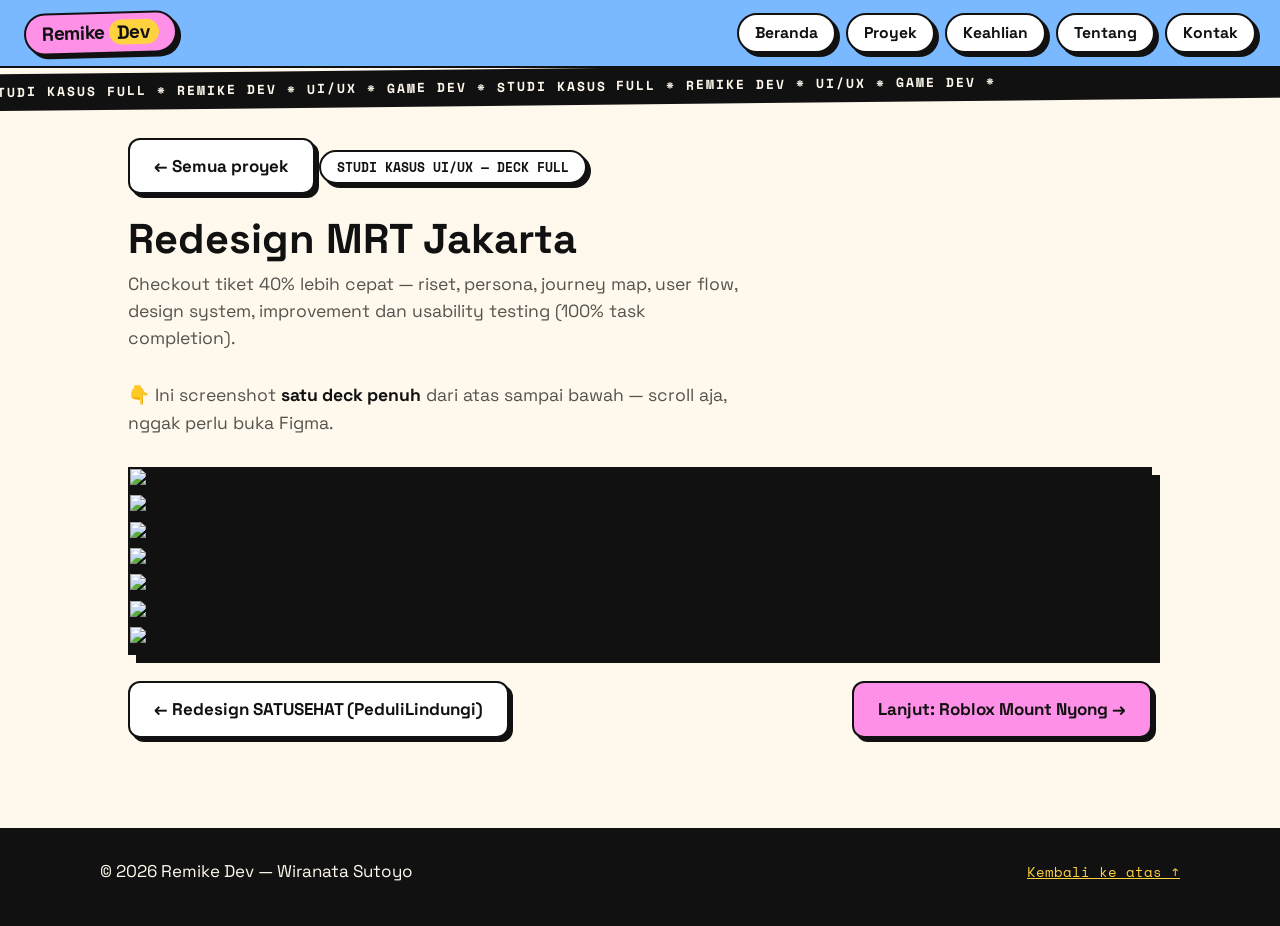
==== kasus-mrt.html @ 112d9941 "Halaman studi kasus full (screenshot deck) + tombol kartu ke halaman lokal" ====
<!DOCTYPE html>
<html lang="id">
<head>
<meta charset="UTF-8">
<meta name="viewport" content="width=device-width, initial-scale=1.0">
<title>Redesign MRT Jakarta — Studi Kasus Full | Remike Dev</title>
<meta name="description" content="Portofolio Wiranata Sutoyo (Remike Dev): UI/UX designer dan game/web developer. Studi kasus redesign SATUSEHAT & MRT Jakarta, game Roblox Mount Nyong (156 rb+ visits), dan Kirax Spoof untuk Roblox Studio.">
<link rel="preconnect" href="https://fonts.googleapis.com">
<link rel="preconnect" href="https://fonts.gstatic.com" crossorigin>
<link href="https://fonts.googleapis.com/css2?family=Space+Grotesk:wght@500;700&family=Space+Mono:wght@400;700&family=Caveat:wght@600&display=swap" rel="stylesheet">
<link rel="stylesheet" href="style.css">
</head>
<body>
<header class="site-header">
  <a class="brand" href="index.html">Remike<span>Dev</span></a>
  <nav class="site-nav" aria-label="Navigasi utama">
    <a href="index.html">Beranda</a>
    <a href="index.html#proyek">Proyek</a>
    <a href="index.html#keahlian">Keahlian</a>
    <a href="index.html#tentang">Tentang</a>
    <a href="index.html#kontak">Kontak</a>
  </nav>
</header>
<div class="tape" aria-hidden="true"><span>Studi kasus full * Remike Dev * UI/UX * Game Dev * Studi kasus full * Remike Dev * UI/UX * Game Dev *</span></div>
<main class="kasus-wrap">
  <div class="kasus-head">
    <a class="btn btn-ghost" href="index.html#proyek">← Semua proyek</a>
    <p class="hero-kicker" style="margin-top:18px">STUDI KASUS UI/UX — DECK FULL</p>
    <h1>Redesign MRT Jakarta</h1>
    <p class="hero-sub">Checkout tiket 40% lebih cepat — riset, persona, journey map, user flow, design system, improvement dan usability testing (100% task completion).</p>
    <p class="hero-sub">👇 Ini screenshot <strong>satu deck penuh</strong> dari atas sampai bawah — scroll aja, nggak perlu buka Figma.</p>
  </div>
  <div class="kasus-deck">
        <img src="img/kasus/mrt-01.webp" alt="Screenshot deck Redesign MRT Jakarta — bagian 1 dari 7"  decoding="async">
        <img src="img/kasus/mrt-02.webp" alt="Screenshot deck Redesign MRT Jakarta — bagian 2 dari 7" loading="lazy" decoding="async">
        <img src="img/kasus/mrt-03.webp" alt="Screenshot deck Redesign MRT Jakarta — bagian 3 dari 7" loading="lazy" decoding="async">
        <img src="img/kasus/mrt-04.webp" alt="Screenshot deck Redesign MRT Jakarta — bagian 4 dari 7" loading="lazy" decoding="async">
        <img src="img/kasus/mrt-05.webp" alt="Screenshot deck Redesign MRT Jakarta — bagian 5 dari 7" loading="lazy" decoding="async">
        <img src="img/kasus/mrt-06.webp" alt="Screenshot deck Redesign MRT Jakarta — bagian 6 dari 7" loading="lazy" decoding="async">
        <img src="img/kasus/mrt-07.webp" alt="Screenshot deck Redesign MRT Jakarta — bagian 7 dari 7" loading="lazy" decoding="async">
  </div>
  <nav class="kasus-nav" aria-label="Studi kasus lain">
    <a class="btn btn-ghost" href="kasus-satusehat.html">← Redesign SATUSEHAT (PeduliLindungi)</a>
    <a class="btn btn-primary" href="kasus-roblox.html">Lanjut: Roblox Mount Nyong →</a>
  </nav>
</main>
<footer class="site-footer">
  <div class="site-footer-inner">
    <p>© <span id="year">2026</span> Remike Dev — Wiranata Sutoyo</p>
    <p><a href="index.html#top">Kembali ke atas ↑</a></p>
  </div>
</footer>
</body>
</html>
---- style.css ----
/* Remike Dev portfolio — neo-brutalist cream style.
   Design system saved in ~/workspace/custom-skills/remike-web-style/ */

:root {
  --bg: #fff8ec;
  --ink: #111111;
  --surface: #ffffff;
  --yellow: #ffd23f;
  --pink: #ff90e8;
  --blue: #7ab8ff;
  --green: #4ade80;
  --orange: #ff7a45;
  --muted: #55534e;
  --border: 2px solid var(--ink);
  --shadow: 6px 6px 0 var(--ink);
  --shadow-sm: 4px 4px 0 var(--ink);
  --radius: 16px;
}

* { box-sizing: border-box; }
html { scroll-behavior: smooth; }

body {
  margin: 0;
  background: var(--bg);
  color: var(--ink);
  font-family: "Space Grotesk", "Segoe UI", system-ui, -apple-system, Arial, sans-serif;
  line-height: 1.55;
  font-size: 17px;
}

a { color: var(--ink); }
:focus-visible {
  outline: 3px solid var(--pink);
  outline-offset: 3px;
  border-radius: 4px;
}

code, .mono {
  font-family: "Space Mono", ui-monospace, SFMono-Regular, Menlo, monospace;
}

/* Header */
.site-header {
  position: sticky;
  top: 0;
  z-index: 10;
  display: flex;
  align-items: center;
  justify-content: space-between;
  gap: 16px;
  padding: 12px 24px;
  background: var(--surface);
  border-bottom: var(--border);
}
.brand {
  font-weight: 700;
  font-size: 1.2rem;
  text-decoration: none;
  letter-spacing: -0.02em;
  background: var(--pink);
  border: var(--border);
  border-radius: 999px;
  padding: 4px 16px;
  box-shadow: var(--shadow-sm);
  transform: rotate(-1.5deg);
}
.brand span { background: var(--yellow); border-radius: 999px; padding: 0 8px; margin-left: 4px; }
.site-nav { display: flex; gap: 20px; flex-wrap: wrap; }
.site-nav a {
  text-decoration: none;
  font-weight: 700;
  font-size: 0.98rem;
  padding: 6px 4px;
}
.site-nav a:hover { background: var(--yellow); border-radius: 6px; }

/* Marquee tape */
.tape {
  background: var(--ink);
  color: var(--bg);
  font-family: "Space Mono", ui-monospace, monospace;
  font-size: 0.8rem;
  font-weight: 700;
  letter-spacing: 0.14em;
  text-transform: uppercase;
  white-space: nowrap;
  overflow: hidden;
  padding: 8px 0;
  transform: rotate(-0.6deg) scale(1.02);
}
.tape span { display: inline-block; padding-right: 12px; }

main { max-width: 1080px; margin: 0 auto; padding: 0 24px; }

/* Hero */
.hero { padding: 64px 0 56px; }
.hero-kicker {
  display: inline-block;
  background: var(--surface);
  border: var(--border);
  border-radius: 999px;
  box-shadow: var(--shadow-sm);
  padding: 5px 16px;
  font-family: "Space Mono", ui-monospace, monospace;
  font-size: 0.82rem;
  font-weight: 700;
  margin: 0 0 22px;
}
.hero h1 {
  font-size: clamp(2.4rem, 6vw, 4.2rem);
  line-height: 1.02;
  letter-spacing: -0.03em;
  font-weight: 700;
  margin: 0 0 20px;
  max-width: 15ch;
}
.hl {
  background: var(--yellow);
  border: var(--border);
  border-radius: 10px;
  padding: 0 12px;
  display: inline-block;
  transform: rotate(-1deg);
  box-shadow: var(--shadow-sm);
}
.hero-sub { color: var(--muted); max-width: 56ch; margin: 0 0 30px; font-size: 1.1rem; }
.hero-sub strong { color: var(--ink); }

.hero-actions { display: flex; gap: 14px; flex-wrap: wrap; margin-bottom: 42px; }
.btn {
  display: inline-block;
  padding: 13px 24px;
  border-radius: 12px;
  font-weight: 700;
  text-decoration: none;
  border: var(--border);
  box-shadow: var(--shadow-sm);
  min-height: 50px;
  transition: transform 0.08s ease, box-shadow 0.08s ease;
}
.btn:hover { transform: translate(2px, 2px); box-shadow: 2px 2px 0 var(--ink); }
.btn-primary { background: var(--pink); }
.btn-ghost { background: var(--surface); }

.hero-stats { display: grid; grid-template-columns: repeat(3, 1fr); gap: 18px; margin: 0; }
.hero-stats div {
  border: var(--border);
  border-radius: var(--radius);
  box-shadow: var(--shadow);
  padding: 18px;
  background: var(--surface);
}
.hero-stats div:nth-child(1) { background: var(--blue); transform: rotate(-0.8deg); }
.hero-stats div:nth-child(2) { background: var(--yellow); }
.hero-stats div:nth-child(3) { background: var(--green); transform: rotate(0.8deg); }
.hero-stats dt {
  font-family: "Space Mono", ui-monospace, monospace;
  font-size: 0.75rem;
  font-weight: 700;
  text-transform: uppercase;
  letter-spacing: 0.08em;
}
.hero-stats dd { margin: 5px 0 0; font-weight: 700; font-size: 1.05rem; }

/* Sections */
.section { padding: 52px 0; }
.section h2 {
  font-size: clamp(1.9rem, 4.5vw, 2.7rem);
  letter-spacing: -0.02em;
  line-height: 1.05;
  margin: 0;
}
.section-sub {
  font-family: "Caveat", cursive;
  font-size: 1.55rem;
  color: var(--muted);
  transform: rotate(-1.2deg);
  display: inline-block;
  margin: 2px 0 26px 6px;
}
.section p { color: var(--muted); max-width: 64ch; }
.section p strong { color: var(--ink); }

/* Projects */
.project-list { display: grid; gap: 22px; }
.project {
  background: var(--surface);
  border: var(--border);
  border-radius: 20px;
  box-shadow: var(--shadow);
  padding: 26px;
}
.project-featured { background: var(--yellow); transform: rotate(-0.5deg); }
.project-head { display: flex; align-items: center; justify-content: space-between; gap: 12px; flex-wrap: wrap; }
.project h3 { margin: 0; font-size: 1.45rem; letter-spacing: -0.01em; }
.tag {
  background: var(--pink);
  border: var(--border);
  border-radius: 999px;
  padding: 3px 13px;
  font-size: 0.75rem;
  font-weight: 700;
  text-transform: uppercase;
  letter-spacing: 0.07em;
}
.project:nth-child(2) .tag { background: var(--blue); }
.project:nth-child(3) .tag { background: var(--green); }
.project p { color: var(--ink); opacity: 0.82; margin: 12px 0 0; }
.project-points { margin: 12px 0 0; padding-left: 20px; opacity: 0.9; }
.project-points li { margin: 6px 0; }
.project-points code { background: var(--surface); border: 1.5px solid var(--ink); padding: 0 6px; border-radius: 6px; font-size: 0.88em; }
.project-meta { font-weight: 700; opacity: 1 !important; font-family: "Space Mono", ui-monospace, monospace; font-size: 0.88rem; }
.project-link { display: inline-block; margin-top: 16px; font-weight: 700; background: var(--ink); color: var(--bg); text-decoration: none; padding: 9px 18px; border-radius: 10px; border: var(--border); box-shadow: var(--shadow-sm); }
.project-link:hover { background: var(--pink); color: var(--ink); }
.project-links { display: flex; flex-wrap: wrap; gap: 10px; margin-top: 16px; }
.project-links .project-link { margin-top: 0; }
.project-link.demo { background: var(--yellow); color: var(--ink); }
.project-link.demo:hover { background: var(--green); color: var(--ink); }

/* Skills */
.skill-grid { list-style: none; margin: 0; padding: 0; display: grid; grid-template-columns: repeat(2, 1fr); gap: 18px; }
.skill-grid li {
  background: var(--surface);
  border: var(--border);
  border-radius: var(--radius);
  box-shadow: var(--shadow);
  padding: 20px;
  display: flex;
  flex-direction: column;
  gap: 4px;
}
.skill-grid li:nth-child(odd) { transform: rotate(-0.5deg); }
.skill-grid li:nth-child(even) { transform: rotate(0.5deg); }
.skill-grid strong { font-size: 1.05rem; }
.skill-grid span { color: var(--muted); }

/* Footer */
.site-footer {
  background: var(--ink);
  color: var(--bg);
  padding: 30px 24px 42px;
  margin-top: 30px;
}
.site-footer-inner {
  max-width: 1080px;
  margin: 0 auto;
  display: flex;
  justify-content: space-between;
  gap: 12px;
  flex-wrap: wrap;
}
.site-footer p { margin: 0; }
.site-footer a { color: var(--yellow); font-family: "Space Mono", ui-monospace, monospace; font-size: 0.88rem; }

@media (max-width: 640px) {
  body { font-size: 16px; }
  .site-header { padding: 10px 16px; }
  .site-nav { gap: 12px; }
  main { padding: 0 16px; }
  .hero { padding: 44px 0 40px; }
  .hero-stats { grid-template-columns: 1fr; }
  .skill-grid { grid-template-columns: 1fr; }
  .project { padding: 20px; }
  .hero-actions .btn { flex: 1 1 auto; text-align: center; }
}

/* === Rombakan v2: gaya referensi (strip warna, pill, maskot, filter, grid) === */
:root { --navy: #16235c; --cyan: #56ccf2; }
.site-header { background: var(--blue); padding: 12px 24px; }
.site-nav { gap: 10px; }
.site-nav a {
  background: var(--surface);
  border: var(--border);
  border-radius: 999px;
  padding: 6px 16px;
  box-shadow: var(--shadow-sm);
}
.site-nav a:hover { background: var(--yellow); border-radius: 999px; }
.hero { display: grid; grid-template-columns: 1.15fr 0.85fr; gap: 40px; align-items: center; }
.name-block {
  display: inline-block;
  background: #2456e6;
  color: #fff;
  border: var(--border);
  border-radius: 14px;
  box-shadow: var(--shadow);
  padding: 2px 18px 6px;
  transform: rotate(-1.2deg);
  margin-top: 10px;
}
.role-pill {
  display: inline-block;
  background: var(--surface);
  border: var(--border);
  border-radius: 999px;
  box-shadow: var(--shadow-sm);
  padding: 9px 20px;
  font-family: "Space Mono", ui-monospace, monospace;
  font-weight: 700;
  font-size: 0.95rem;
  margin: 4px 0 18px;
}
.mascot-card { transform: rotate(2deg); }
.mascot-frame {
  position: relative;
  background: var(--blue);
  border: var(--border);
  border-radius: 22px;
  box-shadow: var(--shadow);
  padding: 14px;
}
.mascot-frame img {
  display: block;
  width: 100%;
  height: auto;
  background: var(--bg);
  border: var(--border);
  border-radius: 14px;
}
.mascot-sticker {
  position: absolute;
  left: 50%;
  bottom: -16px;
  transform: translateX(-50%) rotate(-3deg);
  background: var(--yellow);
  border: var(--border);
  border-radius: 10px;
  box-shadow: var(--shadow-sm);
  font-weight: 700;
  font-family: "Space Mono", ui-monospace, monospace;
  font-size: 0.9rem;
  padding: 7px 16px;
  white-space: nowrap;
}
.mascot-dot {
  position: absolute;
  top: -14px;
  right: -10px;
  width: 38px;
  height: 38px;
  background: var(--pink);
  border: var(--border);
  border-radius: 50%;
}
.filters { display: flex; flex-wrap: wrap; gap: 10px; margin: 20px 0 6px; }
.filters .chip {
  font: inherit;
  font-weight: 700;
  background: var(--surface);
  border: var(--border);
  border-radius: 999px;
  padding: 7px 18px;
  box-shadow: var(--shadow-sm);
  cursor: pointer;
}
.filters .chip:hover { background: var(--blue); }
.filters .chip.active { background: var(--ink); color: var(--bg); }
.project-count { font-family: "Space Mono", ui-monospace, monospace; font-size: 0.88rem; margin: 8px 0 18px; }
.project-list { grid-template-columns: repeat(auto-fill, minmax(325px, 1fr)); align-items: stretch; }
.project { display: flex; flex-direction: column; }
.project .project-links { margin-top: auto; padding-top: 16px; }
.project-featured { grid-column: span 2; }
.skills-band {
  background: var(--navy);
  border: var(--border);
  border-radius: 22px;
  box-shadow: var(--shadow);
  padding: 34px 30px;
  margin-top: 64px;
}
.skills-band h2 { color: #fff; }
.skills-band .section-sub { color: var(--yellow); }
.skills-band .skill-grid li { background: #1f3180; color: #fff; border-color: #000; }
.skills-band .skill-grid li span { color: #c9d4ff; }
@media (max-width: 900px) {
  .hero { grid-template-columns: 1fr; }
  .mascot-card { max-width: 380px; margin: 10px auto 0; }
  .project-featured { grid-column: span 1; }
}
@media (max-width: 640px) {
  .site-nav a { padding: 5px 11px; font-size: 0.88rem; }
  .project-list { grid-template-columns: 1fr; }
}

/* === Studi kasus: sampul tipografi untuk kartu dari Figma === */
.case-cover {
  border: var(--border);
  border-radius: 12px;
  box-shadow: var(--shadow-sm);
  padding: 16px 18px;
  margin-bottom: 18px;
  transform: rotate(-0.6deg);
}
.case-cover .cc-kicker {
  font-family: "Space Mono", ui-monospace, monospace;
  font-size: 0.72rem;
  font-weight: 700;
  letter-spacing: 0.1em;
  text-transform: uppercase;
  display: block;
}
.case-cover .cc-title {
  display: block;
  font-size: 1.9rem;
  font-weight: 700;
  letter-spacing: -0.02em;
  line-height: 1.05;
  margin: 5px 0;
}
.case-cover .cc-stat {
  font-family: "Space Mono", ui-monospace, monospace;
  font-weight: 700;
  font-size: 0.88rem;
}
.case-img {
  display: block;
  width: 100%;
  height: auto;
  border: var(--border);
  border-radius: 12px;
  box-shadow: var(--shadow-sm);
  margin-bottom: 18px;
}
.case-gallery { display: grid; grid-template-columns: 1fr 1fr; gap: 10px; margin-top: 14px; }
.case-gallery a { display: block; }
.case-gallery img {
  display: block;
  width: 100%;
  height: 118px;
  object-fit: cover;
  object-position: top;
  border: var(--border);
  border-radius: 10px;
}
.cc-blue { background: var(--blue); }
.cc-green { background: var(--green); }
.cc-pink { background: var(--pink); }
.cc-orange { background: var(--orange); }
.cc-yellow { background: var(--yellow); }

/* ===== Halaman studi kasus full ===== */
.kasus-wrap { max-width: 1060px; margin: 0 auto; padding: 28px 18px 60px; }
.kasus-head { margin-bottom: 22px; }
.kasus-head h1 { font-size: clamp(1.7rem, 4.5vw, 2.6rem); line-height: 1.12; margin: 10px 0 8px; }
.kasus-deck { border: 2px solid #111; box-shadow: 8px 8px 0 #111; background: #111; }
.kasus-deck img { display: block; width: 100%; height: auto; }
.kasus-nav { display: flex; justify-content: space-between; gap: 12px; flex-wrap: wrap; margin-top: 26px; }
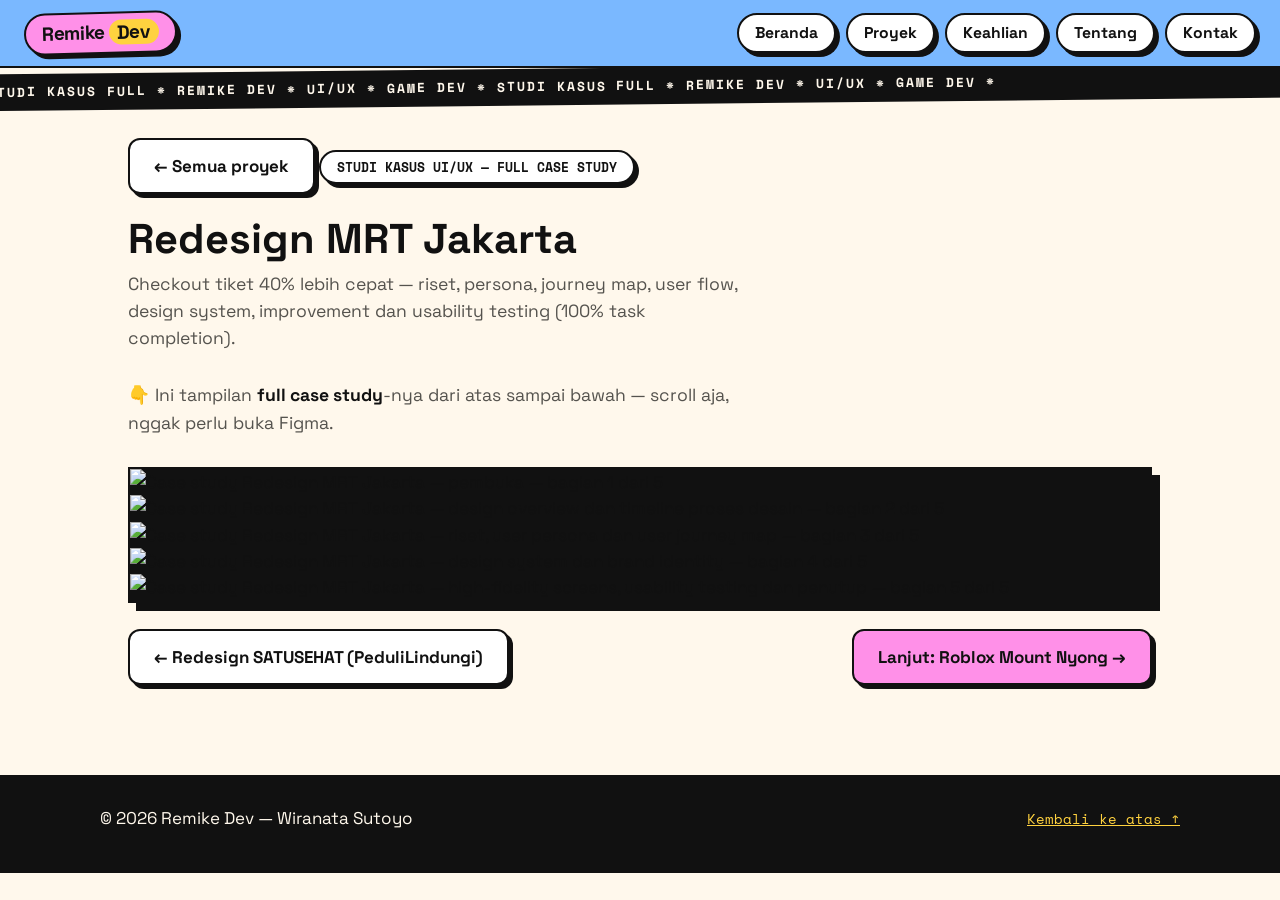
==== commit 478cdb75: "Update 3 case pages to new neo-brutalism frame images (MRT, Roblox, Organisasikita)" ====
--- a/kasus-mrt.html
+++ b/kasus-mrt.html
@@ -25,19 +25,17 @@
 <main class="kasus-wrap">
   <div class="kasus-head">
     <a class="btn btn-ghost" href="index.html#proyek">← Semua proyek</a>
-    <p class="hero-kicker" style="margin-top:18px">STUDI KASUS UI/UX — DECK FULL</p>
+    <p class="hero-kicker" style="margin-top:18px">STUDI KASUS UI/UX — FULL CASE STUDY</p>
     <h1>Redesign MRT Jakarta</h1>
     <p class="hero-sub">Checkout tiket 40% lebih cepat — riset, persona, journey map, user flow, design system, improvement dan usability testing (100% task completion).</p>
-    <p class="hero-sub">👇 Ini screenshot <strong>satu deck penuh</strong> dari atas sampai bawah — scroll aja, nggak perlu buka Figma.</p>
+    <p class="hero-sub">👇 Ini tampilan <strong>full case study</strong>-nya dari atas sampai bawah — scroll aja, nggak perlu buka Figma.</p>
   </div>
   <div class="kasus-deck">
-        <img src="img/kasus/mrt-01.webp" alt="Screenshot deck Redesign MRT Jakarta — bagian 1 dari 7"  decoding="async">
-        <img src="img/kasus/mrt-02.webp" alt="Screenshot deck Redesign MRT Jakarta — bagian 2 dari 7" loading="lazy" decoding="async">
-        <img src="img/kasus/mrt-03.webp" alt="Screenshot deck Redesign MRT Jakarta — bagian 3 dari 7" loading="lazy" decoding="async">
-        <img src="img/kasus/mrt-04.webp" alt="Screenshot deck Redesign MRT Jakarta — bagian 4 dari 7" loading="lazy" decoding="async">
-        <img src="img/kasus/mrt-05.webp" alt="Screenshot deck Redesign MRT Jakarta — bagian 5 dari 7" loading="lazy" decoding="async">
-        <img src="img/kasus/mrt-06.webp" alt="Screenshot deck Redesign MRT Jakarta — bagian 6 dari 7" loading="lazy" decoding="async">
-        <img src="img/kasus/mrt-07.webp" alt="Screenshot deck Redesign MRT Jakarta — bagian 7 dari 7" loading="lazy" decoding="async">
+        <img src="img/kasus/nb-mrt-01.webp" alt="Case study Redesign MRT Jakarta — pembuka — bagian 1 dari 5"  decoding="async">
+        <img src="img/kasus/nb-mrt-02.webp" alt="Case study Redesign MRT Jakarta — design overview dan timeline proses desain — bagian 2 dari 5" loading="lazy" decoding="async">
+        <img src="img/kasus/nb-mrt-03.webp" alt="Case study Redesign MRT Jakarta — riset, user persona dan user journey map — bagian 3 dari 5" loading="lazy" decoding="async">
+        <img src="img/kasus/nb-mrt-04.webp" alt="Case study Redesign MRT Jakarta — design system dan brand identity — bagian 4 dari 5" loading="lazy" decoding="async">
+        <img src="img/kasus/nb-mrt-05.webp" alt="Case study Redesign MRT Jakarta — high-fidelity screens, usability testing dan penutup — bagian 5 dari 5" loading="lazy" decoding="async">
   </div>
   <nav class="kasus-nav" aria-label="Studi kasus lain">
     <a class="btn btn-ghost" href="kasus-satusehat.html">← Redesign SATUSEHAT (PeduliLindungi)</a>
